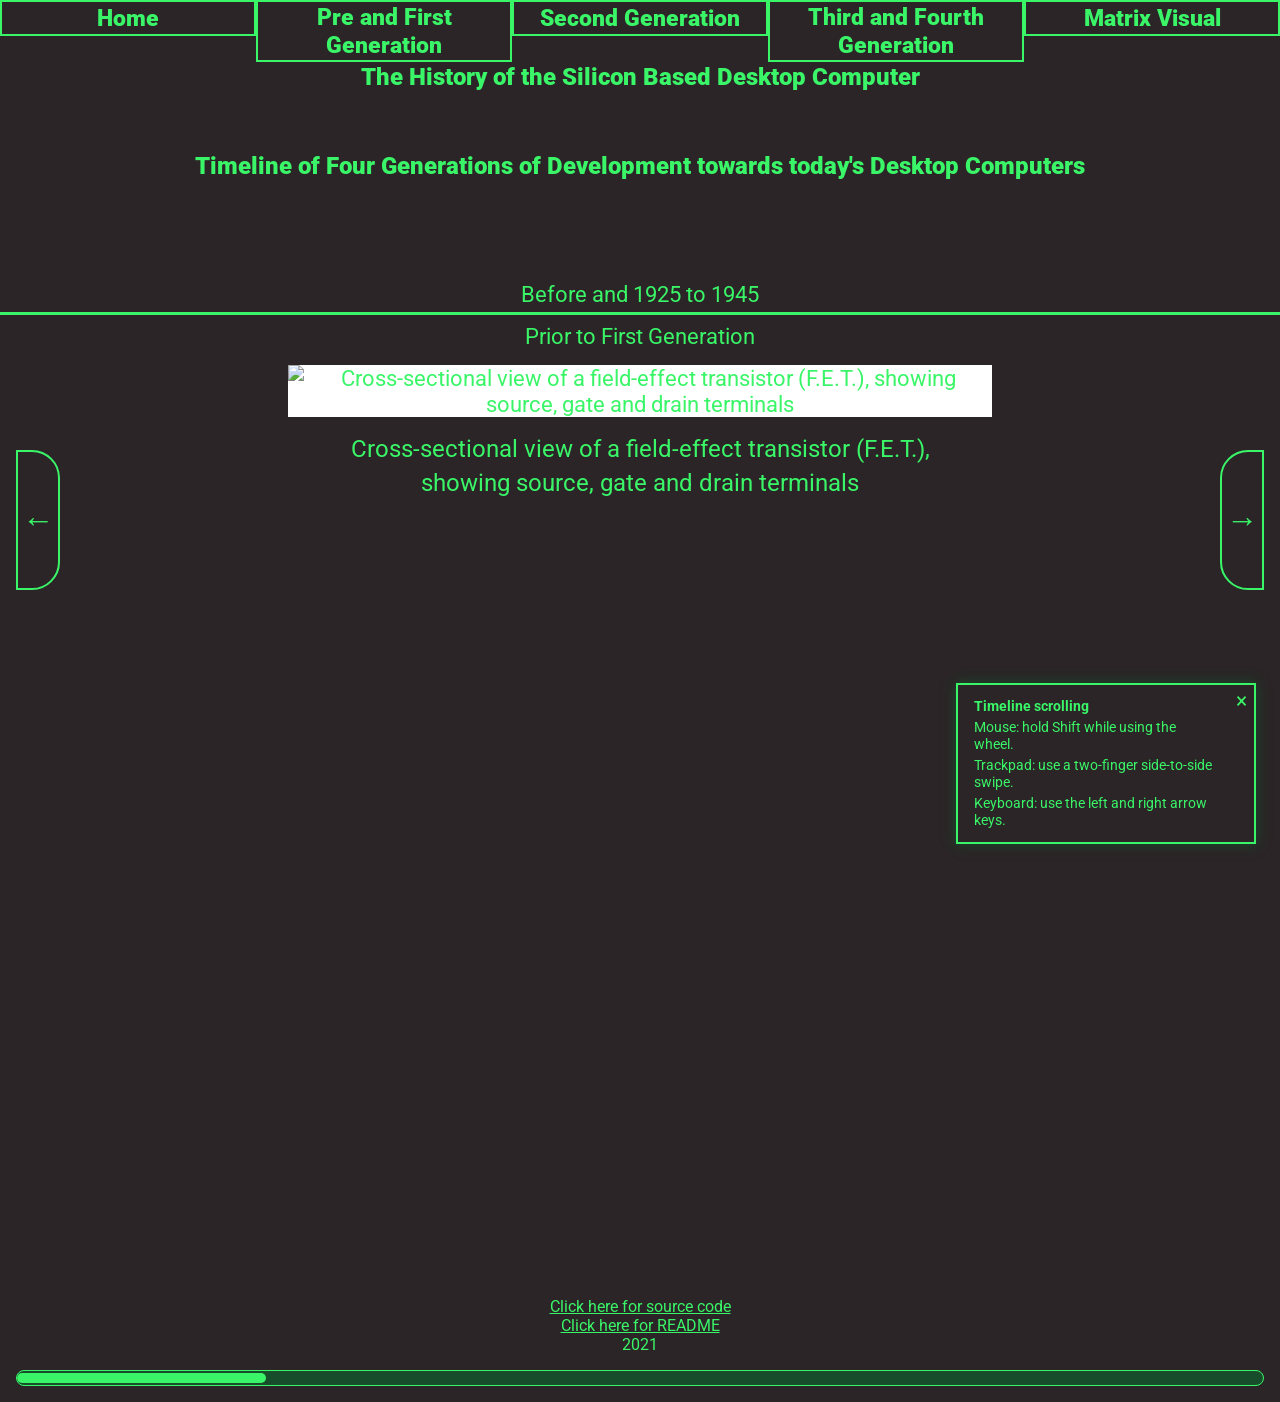
==== index.html @ 31270011 "Make navigation uniform and add keyboard timeline controls" ====
<!--Document written in HTML-->
<!DOCTYPE html>
<html lang="en">
<!--head element sets language-->
<head>
    <meta charset="UTF-8">
    <meta http-equiv="X-UA-Compatible" content="IE=edge">
    <meta name="viewport" content="width=device-width, initial-scale=1.0">
    <!-- Stylesheet links: -->
    <link rel="stylesheet" href="assets/css/style.css?v=nav-keyboard-uniform-20261029">
    <!-- Link for Google font Roboto: -->
    <link rel="preconnect" href="https://fonts.gstatic.com">
    <link href="https://fonts.googleapis.com/css2?family=Roboto:wght@400&display=swap" rel="stylesheet">
    <!-- Link for Google font Open Sans: -->
    <link rel="preconnect" href="https://fonts.gstatic.com">
    <link href="https://fonts.googleapis.com/css2?family=Open+Sans:wght@400&display=swap" rel="stylesheet">

    <title>home | SiliconDesktopHistory</title>
</head>

<!-- Credit Comment -->
    <!-- section-ids (section-one section-two section-three) taken from  -->
    <!-- https://codepen.io/nikkipantony/pen/vWgjBw -->
    <!-- CodePen -->
    <!-- CSS Multi-Grid One-Page Layout Experiment with CSS Grid, Flexbox and HTML5 Sections -->
    <!-- Nikki Pantony -->

    <body>
        <header>
            <!--Navigation links to pages on this site: -->
                <div>
                    <nav>
                        <ul class="nav-menu">
                            <li class="bulletless"><span class="nav-arrow" aria-hidden="true">&#8592;</span></li>
                            <li class="bulletless"><a href="index.html" class="button" target="_self">Home</a></li>
                            <li class="bulletless"><a href="pre_and_first_generation.html" class="button" target="_self">Pre and First Generation</a></li>
                            <li class="bulletless"><a href="second_generation.html" class="button" target="_self">Second Generation</a></li>
                            <li class="bulletless"><a href="third_and_fourth_generation.html" class="button" target="_self">Third and Fourth Generation</a></li>
                            <li class="bulletless"><a href="matrix_visual.html" class="button" target="_self">Matrix Visual</a></li>
                            <li class="bulletless"><a href="pre_and_first_generation.html" class="nav-arrow" aria-label="Next page">&#8594;</a></li>
                        </ul>
                    </nav>
                    <section id="section-three">
                        <h1 class="page_heading">The History of the Silicon Based Desktop Computer</h1>
                    </section>
                </div>
        </header>
        <main>
        <section id="section-four">
<!-- Note: horizontal scroll slider consists of 2 divs with id "outer_wrapper" and "inner_wrapper" -->
<!-- Note: horizontal timeline is wrapped in horizontal scroll to give scrolling horizontal timeline -->
<h2 class="hozizontal-timeline-heading">Timeline of Four Generations of Development towards today's Desktop Computers</h2>
<aside class="scroll-help" role="status">
    <button class="scroll-help-close" type="button" aria-label="Close scrolling help">&times;</button>
    <strong>Timeline scrolling</strong>
    <span>Mouse: hold Shift while using the wheel.</span>
    <span>Trackpad: use a two-finger side-to-side swipe.</span>
    <span>Keyboard: use the left and right arrow keys.</span>
</aside>

                <!-- horizontal scroll start 
                Credit Comment Start
                    https://stackoverflow.com/questions/9925754/css-horizontal-scroll
                        by FrameWorker 
                        https://stackoverflow.com/users/468722/frameworker -->
                        <div id="outer_wrapper">
                            <div id="inner_wrapper">

                                <!-- horizontal timeline
                                    Credit Comment Start 
                                    Item 3 on https://csshint.com/horizontal-timeline-css/ 
                                    https://codepen.io/kundankumarmourya/pen/oKBMLe
                                        by Kundan Kumar Mourya
                                            https://codepen.io/kundankumarmourya -->
                            <div class="time-line-box">
                                <div class="timeline-controls">
                                    <button class="timeline-control" id="timeline-prev" type="button">&#8592; Previous</button>
                                    <button class="timeline-control" id="timeline-next" type="button">Next &#8594;</button>
                                </div>
                                <div class="swiper-container text-center"> 
                                    <div class="swiper-wrapper">
                                        <div class="swiper-slide">
                                        <div class="timestamp"><span class="date">Before and 1925 to 1945</span></div>
                                        <div class="status"><span>Prior to First Generation</span></div>
                                        <div class="horizontal-timeline-image-container"><span><img src="https://upload.wikimedia.org/wikipedia/commons/thumb/3/34/FET_cross_section.png/330px-FET_cross_section.png" alt="Cross-sectional view of a field-effect transistor (F.E.T.), showing source, gate and drain terminals"></span></div>
                                        <div class="horizontal-timeline-image-description"><p class="index-timeline-picture-text">Cross-sectional view of a field-effect transistor (F.E.T.), showing source, gate and drain terminals</p></div>
                                        </div>
                                        <div class="swiper-slide">
                                        <div class="timestamp"><span class="date">1946 to 1959</span></div>
                                        <div class="status"><span>1st Generation</span></div>
                                        <div class="horizontal-timeline-image-container"><span><img src="https://upload.wikimedia.org/wikipedia/commons/c/cb/BJT_NPN_symbol_%28case%29.svg" alt="BJT (Bipolar Juntion Transistor) NPN schematic symbol, where An NPN transistor comprises two semiconductor junctions that share a thin p-doped region"><img src="https://upload.wikimedia.org/wikipedia/commons/a/ab/BJT_PNP_symbol_%28case%29.svg" alt="BJT (Bipolar Juntion Transistor) NPN schematic symbol, where a PNP transistor comprises two semiconductor junctions that share a thin n-doped region. N-type means doped with impurities that provide mobile electrons, while P-type means doped with impurities that provide holes that readily accept electrons."></span></div>
                                        <div class="horizontal-timeline-image-description"><p class="index-timeline-picture-text">BJTs (Bipolar Juntion Transistors) NPN and PNP schematic symbols, where An NPN transistor comprises two semiconductor junctions that share a thin p-doped region, and a PNP transistor comprises two semiconductor junctions that share a thin n-doped region. N-type means doped with impurities that provide mobile electrons, while P-type means doped with impurities that provide holes that readily accept electrons.</p></div>
                                        </div>
                                        <div class="swiper-slide">
                                        <div class="timestamp"><span class="date">1959 to 1965</span></div>
                                        <div class="status"><span>2nd Generation</span></div>
                                        <div class="horizontal-timeline-image-container"><span><img src="https://upload.wikimedia.org/wikipedia/commons/a/a5/MOSFET_Structure.png" alt="MOSFET, showing gate (G), body (B), source (S) and drain (D) terminals. The gate is separated from the body by an insulating layer (pink)."></span></div>
                                        <div class="horizontal-timeline-image-description"><p class="index-timeline-picture-text">MOSFET, showing gate (G), body (B), source (S) and drain (D) terminals. The gate is separated from the body by an insulating layer (pink).</p></div>
                                        </div>
                                        <div class="swiper-slide">
                                        <div class="timestamp"><span class="date">1965 to 1971</span></div>
                                        <div class="status"><span>3rd Generation</span></div>
                                        <div class="horizontal-timeline-image-container"><span><img src="https://upload.wikimedia.org/wikipedia/commons/5/5c/Microchips.jpg" alt="Integrated Circuits: Erasable programmable read-only memory (EPROM) integrated circuits in dual in-line packages. These packages have a transparent window that shows the die inside. The window is used to erase the memory by exposing the chip to ultraviolet light."></span></div>
                                        <div class="horizontal-timeline-image-description"><p class="index-timeline-picture-text">Integrated Circuits: Erasable programmable read-only memory (EPROM) integrated circuits in dual in-line packages. These packages have a transparent window that shows the die inside. The window is used to erase the memory by exposing the chip to ultraviolet light.</p></div>
                                        </div>
                                        <div class="swiper-slide">
                                        <div class="timestamp"><span class="date">1971 to 1980 and on to Present</span></div>
                                        <div class="status"><span>4th Generation</span></div>
                                        <div class="horizontal-timeline-image-container"><span><img src="https://upload.wikimedia.org/wikipedia/commons/b/b9/C4004_two_lines.jpg" alt="Intel 4004 Microprocessor in 1971 (year)"></span></div>
                                        <div class="horizontal-timeline-image-description"><p class="index-timeline-picture-text">Intel 4004 Microprocessor in 1971 (year)</p></div>
                                        </div>
                                    </div>
                                    <div class="swiper-pagination"></div>
                                </div>
                            </div>
                            <!--Item 3 on https://csshint.com/horizontal-timeline-css/ 
                            https://codepen.io/kundankumarmourya/pen/oKBMLe
                                by Kundan Kumar Mourya
                                    https://codepen.io/kundankumarmourya
                    Credit Comment End
                    horizontal timeline end -->

                            </div>
                        </div>
                        <!-- https://stackoverflow.com/questions/9925754/css-horizontal-scroll
                                by FrameWorker 
                                https://stackoverflow.com/users/468722/frameworker
                Credit Comment End
                horizontal scroll end -->
        </section>
    </main>
    <footer>
        <a href="https://github.com/Coder731/Portfolio_Project_1" target="_blank">Click here for source code</a>
        <br>
        <a href="https://github.com/Coder731/Portfolio_Project_1/blob/main/README.md" target="_blank">Click here for README</a>
        <br>
        2021
    </footer>
    <div class="timeline-scrollbar" role="scrollbar" aria-label="Timeline position" tabindex="0">
        <span class="timeline-scrollbar-thumb" style="display:block; position:absolute; top:2px; left:0; bottom:auto; height:10px; max-height:10px; width:20%;"></span>
    </div>
    <script>
        const timeline = document.querySelector('.swiper-container');
        const slideWidth = () => timeline.clientWidth;
        timeline.addEventListener('wheel', (event) => {
            if (event.shiftKey && Math.abs(event.deltaY) > Math.abs(event.deltaX)) {
                event.preventDefault();
                timeline.scrollBy({ left: event.deltaY, behavior: 'auto' });
            }
        }, { passive: false });
        document.querySelector('.scroll-help-close').addEventListener('click', () => {
            document.querySelector('.scroll-help').remove();
        });
        window.setTimeout(() => {
            const help = document.querySelector('.scroll-help');
            if (help) help.remove();
        }, 10000);
        const scrollbar = document.querySelector('.timeline-scrollbar');
        const scrollbarThumb = document.querySelector('.timeline-scrollbar-thumb');
        const updateScrollbar = () => {
            const maxScroll = timeline.scrollWidth - timeline.clientWidth;
            const thumbWidth = Math.max(12, (timeline.clientWidth / timeline.scrollWidth) * 100);
            const position = maxScroll ? (timeline.scrollLeft / maxScroll) * (100 - thumbWidth) : 0;
            scrollbarThumb.style.width = `${thumbWidth}%`;
            scrollbarThumb.style.left = `${position}%`;
        };
        timeline.addEventListener('scroll', updateScrollbar);
        window.addEventListener('resize', updateScrollbar);
        scrollbar.addEventListener('click', (event) => {
            const ratio = event.offsetX / scrollbar.clientWidth;
            timeline.scrollTo({ left: ratio * (timeline.scrollWidth - timeline.clientWidth), behavior: 'smooth' });
        });
        updateScrollbar();
        document.getElementById('timeline-prev').addEventListener('click', () => {
            timeline.scrollBy({ left: -slideWidth(), behavior: 'smooth' });
        });
        document.getElementById('timeline-next').addEventListener('click', () => {
            timeline.scrollBy({ left: slideWidth(), behavior: 'smooth' });
        });
        document.addEventListener('keydown', (event) => {
            if (event.target.matches('input, textarea, select, [contenteditable="true"]')) return;
            if (event.key === 'ArrowLeft' || event.key === 'ArrowRight') {
                event.preventDefault();
                timeline.scrollBy({
                    left: event.key === 'ArrowLeft' ? -slideWidth() : slideWidth(),
                    behavior: 'smooth'
                });
            }
        });
    </script>
    </body>
</html>
---- assets/css/style.css ----
/* QUICK LIST OF FEATURES styled in SECTION 1 of style.css */
  /* site colors, button, responsive elements, and nav bar */

/* From Google Chrome Developer Tools Inspect Element applied to header with search filter margin */
/* Adding CSS Style Rule to override user agent stylesheet */
/* Purpose to make title element in 01_home.html */
/*   appear further down from top edge of webpage */
/* Start of Reference: */
/* Closest site to reference this: */
/* https://developer.chrome.com/docs/devtools/device-mode/override-user-agent/ */



h1 {
    font-size: 1.5rem;
}

h2 {
    font-size: 1.25rem;
}

/* End of Reference */

/* add rule to style paragraph font size: */
p {
    font-size:1.048rem;
}

/* own: add header rule with minimum height declaration: */
header {
    min-height: 151px;
}

/* Neon button */

/* Credits Comment Start */
/* https://www.youtube.com/watch?v=6xNcXwC6ikQ&ab_channel=KevinPowell */
/* Create a neon button with a reflection using CSS */
/* Kevin Powell */
/* Declare colors using CSS variables and :root CSS pseudo-class */


    /* Targets entire body */
    body {
        font-family: 'Roboto', sans-serif;
        color: #3af568;
        background: #2b2527;
    }

    /* button */

/* @media reference https://www.w3schools.com/cssref/css3_pr_mediaquery.asp */
@media screen and (min-width: 1113px) {
    /* for when nav button is one line in height */

    .button {
        /* turn off underline beneath button link */
        text-decoration: none;
        /* make button text green */
        color: #3af568;
        /* optimise accessibility using large bold font */
        font-size: 1.45rem;
        font-weight:900;
        
        cursor: pointer;
        border: #3af568 0.1em solid;
        padding: 0.04em 0.4em;
        position: relative;
    /* Start Nested Credit Comment: Add 3 declarations from https://codepen.io/nikkipantony/pen/vWgjBw  */
        display: flex;
        flex-direction: column;
        align-items: center;
    /* End Nested Credit Comment */
        /* own: center text */
        text-align: center;
    }

    /* change when mouse hover over button */
    .button:hover {
        /* so that text edges are clearly defined on mouse over: */
        text-shadow: none;
        /* invert button colors on mouse over: */
        background: #2b2527;
        color: #3af568;
    }

/* https://www.youtube.com/watch?v=6xNcXwC6ikQ&ab_channel=KevinPowell */
/* Create a neon button with a reflection using CSS */
/* Kevin Powell */
/* Credits Comment End */

}


/* Duplicate from button and button:hover rules  */
/* Used to make first_header and first_header:hover rules */

        /* button */

/* media range Credit Reference listed under Example "Comma separated list" at https://www.w3schools.com/cssref/css3_pr_mediaquery.asp */

@media screen and (max-width: 1112px) and (min-width: 838px) {

    /* for when the CSS navigation bar wraps onto two lines */


    /* button */

    .button {
        /* turn off underline beneath button link */
        text-decoration: none;
        /* make button text green */
        color: #3af568;
        /* optimise accessibility using large bold font */
        font-size: 1.45rem;
        font-weight:900;
        
        cursor: pointer;
        border: #3af568 0.1em solid;
        padding: 0.04em 0.4em;
        position: relative;
    /* Start Nested Credit Comment: Add 3 declarations from https://codepen.io/nikkipantony/pen/vWgjBw  */
        display: flex;
        flex-direction: column;
        align-items: center;
    /* End Nested Credit Comment */
    /* adjust button height, responsive design */
        height: 85px;
        /* own: center text */
        text-align: center;
    }

    /* change when mouse hover over button */
    .button:hover {
        /* so that text edges are clearly defined on mouse over: */
        text-shadow: none;
        /* invert button colors on mouse over: */
        background: #2b2527;
        color: #3af568;
    }

/* https://www.youtube.com/watch?v=6xNcXwC6ikQ&ab_channel=KevinPowell */
/* Create a neon button with a reflection using CSS */
/* Kevin Powell */
/* Credits Comment End */

}



/* Second Duplicate (third version) from (of) button and button:hover rules  */
/* Used to make first_header and first_header:hover rules */
/* for media query */

        /* button */

/* media range Credit Reference listed under Example "Comma separated list" at https://www.w3schools.com/cssref/css3_pr_mediaquery.asp */

@media screen and (max-width: 837px) and (min-width: 588px) {

    /* button */

    .button {
        /* turn off underline beneath button link */
        text-decoration: none;
        /* make button text green */
        color: #3af568;
        /* optimise accessibility using large bold font */
        font-size: 1.45rem;
        font-weight:900;
        
        cursor: pointer;
        border: #3af568 0.1em solid;
        padding: 0.04em 0.4em;
        position: relative;
    /* Start Nested Credit Comment: Add 3 declarations from https://codepen.io/nikkipantony/pen/vWgjBw  */
        display: flex;
        flex-direction: column;
        align-items: center;
    /* End Nested Credit Comment */
    /* adjust button height, responsive design */
        height: 122.26px;
        /* own: center text */
        text-align: center;
    }

    /* change when mouse hover over button */
    .button:hover {
        /* so that text edges are clearly defined on mouse over: */
        text-shadow: none;
        /* invert button colors on mouse over: */
        background: #2b2527;
        color: #3af568;
    }

/* https://www.youtube.com/watch?v=6xNcXwC6ikQ&ab_channel=KevinPowell */
/* Create a neon button with a reflection using CSS */
/* Kevin Powell */
/* Credits Comment End */
    
/* End third version (second copy) of button and button:hover */

}

/* Third Duplicate (fourth version) from (of) button and button:hover rules  */
/* Used to make first_header and first_header:hover rules */
/* for media query */

        /* button */

/* media range Credit Reference listed under Example "Comma separated list" at https://www.w3schools.com/cssref/css3_pr_mediaquery.asp */

@media screen and (max-width: 588px) {

    /* button */

    .button {
        /* turn off underline beneath button link */
        text-decoration: none;
        /* make button text green */
        color: #3af568;
        /* optimise accessibility using large bold font */
        font-size: 1.45rem;
        font-weight:900;
        
        cursor: pointer;
        border: #3af568 0.1em solid;
        padding: 0.04em 0.4em;
        position: relative;
    /* Start Nested Credit Comment: Add 3 declarations from https://codepen.io/nikkipantony/pen/vWgjBw  */
        display: flex;
        flex-direction: column;
        align-items: center;
    /* End Nested Credit Comment */
    /* adjust button height, responsive design */
    /* own: center text */
        text-align: center;
    }

    /* change when mouse hover over button */
    .button:hover {
        /* so that text edges are clearly defined on mouse over: */
        text-shadow: none;
        /* invert button colors on mouse over: */
        background: #2b2527;
        color: #3af568;

    }

/* https://www.youtube.com/watch?v=6xNcXwC6ikQ&ab_channel=KevinPowell */
/* Create a neon button with a reflection using CSS */
/* Kevin Powell */
/* Credits Comment End */
    
/* End fourth version (second copy) of button and button:hover */


/* How to Make a Responsive Navigation Menu Navbar Using HTML, CSS, and Javascript Tutorial */
/* https://www.youtube.com/watch?v=yFWAOzwovrQ&ab_channel=BrianDesign */
/* Brian Design */
/* Credit End */


/* for media rule referenced https://www.w3schools.com/cssref/css3_pr_mediaquery.asp*/

    /* Nested Credit Comment Start*/
    /* How to Make a Responsive Navigation Menu Navbar Using HTML, CSS, and Javascript Tutorial */
    /* https://www.youtube.com/watch?v=yFWAOzwovrQ&ab_channel=BrianDesign */
    /* Brian Design */
    /* taken from 19:04 in video */
    /* This refers to .nav-menu dixplay grid and grid template columns rules*/
    .nav-menu {
            /* changed display to block per https://www.w3schools.com/Css/css_navbar_vertical.asp */
            /* Start Reference https://www.w3schools.com/Css/css_navbar_vertical.asp */
            display: block;
            /* End Reference https://www.w3schools.com/Css/css_navbar_vertical.asp */
            grid-template-columns: repeat(5, auto);
    /* Nested Credit Comment End */
    /* fix embedded video width so that pages display correctly on phones */

    }

/* How to Make a Responsive Navigation Menu Navbar Using HTML, CSS, and Javascript Tutorial */
/* https://www.youtube.com/watch?v=yFWAOzwovrQ&ab_channel=BrianDesign */
/* Brian Design */
/* Credit End */

    /* style embedded video width: */


    iframe {
        width: 70vw;
        padding: 10vw;
}

}

        .first_header {
                    /* Start fifth version (third copy) */

                    /* Duplicate from button and button:hover rules  */
                    /* Used to make first_header and first_header:hover rules */

                            /* first_header */

                    /* media range Credit Reference listed under Example "Comma separated list" at https://www.w3schools.com/cssref/css3_pr_mediaquery.asp */

            /* turn off underline beneath button link */
            text-decoration: none;
            /* make button text green */
            color: #3af568;
            /* optimise accessibility using large bold font */
            font-size: 1.5rem;
            font-weight:900;
            
            cursor: pointer;
            border: #3af568 0.1em solid;
            padding: 0.04em 0.4em;
            position: relative;
        /* Start Nested Credit Comment: Add 3 declarations from https://codepen.io/nikkipantony/pen/vWgjBw  */
            display: flex;
            flex-direction: column;
            align-items: center;
        /* End Nested Credit Comment */
        }

        /* change when mouse hover over button */
        .first_header:hover {
            /* so that text edges are clearly defined on mouse over: */
            text-shadow: none;
            /* invert button colors on mouse over: */
            background: #3af568;
            color: #2b2527;
        }

                /* https://www.youtube.com/watch?v=6xNcXwC6ikQ&ab_channel=KevinPowell */
                /* Create a neon button with a reflection using CSS */
                /* Kevin Powell */
                /* Credits Comment End */

.page_heading {
            /* Start sixth version (fifth copy) */

        /* Duplicate from button and button:hover rules  */
        /* Used to make first_header and first_header:hover rules */

                /* page_heading */

        /* media range Credit Reference listed under Example "Comma separated list" at https://www.w3schools.com/cssref/css3_pr_mediaquery.asp */

    /* turn off underline beneath button link */
    text-decoration: none;
    /* make button text green */
    color: #3af568;
    /* optimise accessibility using large bold font */
    font-size: 1.5rem;
    font-weight:900;
    
    cursor: pointer;
    padding: 0.04em 0.4em;
    position: relative;
/* Start Nested Credit Comment: Add 3 declarations from https://codepen.io/nikkipantony/pen/vWgjBw  */
    display: flex;
    flex-direction: column;
    align-items: center;
/* End Nested Credit Comment */
    text-align:center;
}

/* change when mouse hover over button */
.first_header:hover {
    /* so that text edges are clearly defined on mouse over: */
    text-shadow: none;
    /* invert button colors on mouse over: */
    background: #3af568;
    color: #2b2527;
}

/* https://www.youtube.com/watch?v=6xNcXwC6ikQ&ab_channel=KevinPowell */
/* Create a neon button with a reflection using CSS */
/* Kevin Powell */
/* Credits Comment End */



/* bulletless class rule for unordered list on home page */
.bulletless {
    list-style: none;
}

/* Nav bar Full width */

/* to Debug Nav bar Partial Width, overflow: hidden CSS Rule from https://stackoverflow.com/questions/29538290/making-the-nav-bar-span-the-width-of-the-page */
nav {
    width: 100%;
    /* margin: 0 0 0 0; */
    overflow: hidden;
}

/* Credit Start*/
/* How to Make a Responsive Navigation Menu Navbar Using HTML, CSS, and Javascript Tutorial */
/* https://www.youtube.com/watch?v=yFWAOzwovrQ&ab_channel=BrianDesign */
/* Brian Design */
/* taken from 11:20 in video */

    * { /* padding zero removed from this rule, which causes nav bar to indent on all pages.  See README Shorter name: asterisk padding bullet list indent nav Bug: "bullet nav Bug 2"*/
        box-sizing: border-box;
        font-family: 'Roboto', sans-serif;
    }

    /* Start reference https://www.w3schools.com/cssref/css3_pr_mediaquery.asp */
    @media only screen and (min-width:589px) {
    /* End reference https://www.w3schools.com/cssref/css3_pr_mediaquery.asp */

    /* Nested Credit Comment Start*/
    /* How to Make a Responsive Navigation Menu Navbar Using HTML, CSS, and Javascript Tutorial */
    /* https://www.youtube.com/watch?v=yFWAOzwovrQ&ab_channel=BrianDesign */
    /* Brian Design */
    /* taken from 19:04 in video */
    /* This refers to .nav-menu dixplay grid and grid template columns rules*/
    .nav-menu {
        display: grid;
        grid-template-columns: repeat(5, minmax(0, 1fr));
        width: 100%;
        margin: 0;
        padding: 0;
        position: relative;
    /* Nested Credit Comment End */
    }
}


/* remove underline from anchor in first header */
    .lineless {
        /* turn off underline beneath button link */
        text-decoration: none;
    }


/* QUICK LIST OF FEATURES styled in SECTION 2 of style css */
  /* site colors, horizontal timeline with horizontal scrollbar on home page */
  /* image zoom animation effect on Matrix Visual page */
  /* visual styling for Matrix Visual page image */

/* root pseudo element and body rules duplicated from style.css */
/* Neon button */
/* aoplied here generally for font and color uniformity */

/* Credits Comment Start */
/* https://www.youtube.com/watch?v=6xNcXwC6ikQ&ab_channel=KevinPowell */
/* Create a neon button with a reflection using CSS */
/* Kevin Powell */
/* Declare colors using CSS variables and :root CSS pseudo-class */
/* colors used:  green #3af568   background #2b2527*/

/* Targets entire body */
body {
    font-family: 'Roboto', sans-serif;
    color: #3af568;
    background: #2b2527;
    overflow-x: hidden;
}

html {
    scrollbar-color: #3af568 #2b2527;
    scrollbar-width: auto;
}

body::-webkit-scrollbar,
.swiper-container::-webkit-scrollbar {
    height: 16px;
    width: 16px;
}

body::-webkit-scrollbar-track,
.swiper-container::-webkit-scrollbar-track {
    background: #2b2527;
    border: 1px solid #174d2a;
}

body::-webkit-scrollbar-thumb,
.swiper-container::-webkit-scrollbar-thumb {
    background: #3af568;
    border: 3px solid #2b2527;
    border-radius: 10px;
}

body::-webkit-scrollbar-thumb:hover,
.swiper-container::-webkit-scrollbar-thumb:hover {
    background: #8affaa;
}
/* Credit Comment End Neon Button */

/* Credit Comment: Code Institute Runing Project https://github.com/Code-Institute-Org/gitpod-full-template*/

#matrix-outer {
    /*  create zoom level for matrix image */
    height: 700px;
    width: 100%;
    overflow: hidden;
    padding: 0;
}

#background-image-one {
    height: 700px;
    width: 100%;
    padding:0;
    background: url('../images/matrix_image.jpg') no-repeat center center;
    /* background size position and attachement from https://stackoverflow.com/questions/12082913/with-css-how-do-i-make-an-image-span-the-full-width-of-the-page-as-a-background   */
    background-size: cover;
    background-position: center;
    /* edit value to local by trial and error: */
    background-attachment:local;

    /* animates zoom effect on loading page */
    animation-name: matrix-zoom;
    animation-duration: 2s;
    animation-fill-mode: backwards;
}


@keyframes matrix-zoom {
    from{
            transform: scale(200);
    }
    to {
            transform: scale(1);
    }
}

/* Credit Comment: https://www.w3schools.com/csS/css_align.asp */

/*  horizontal timeline
        Credit Comment Start 
        Item 3 on https://csshint.com/horizontal-timeline-css/ 
        https://codepen.io/kundankumarmourya/pen/oKBMLe
            by Kundan Kumar Mourya
                https://codepen.io/kundankumarmourya*/

.time-line-box {
    padding: 100px 0;
    width: 100vw;
    max-width: 100vw;
    background-color: #2b2527;
  }
  
  .time-line-box .timeline {
    list-style-type: none;
    display: flex;
    padding: 0;
    text-align: center;
  }
  
  .time-line-box .timestamp {
    margin: auto;
    margin-bottom: 5px;
    padding: 0px 4px;
    display: flex;
    flex-direction: column;
    align-items: center;
  }
  
  .time-line-box .status {
    padding: 0px 10px;
    display: flex;
    justify-content: center;
    border-top: 3px solid #3af568;
    position: relative;
    transition: all 200ms ease-in;
  }
  .time-line-box .status span {
    padding-top: 8px;
  }
  
  .swiper-container {
    margin: auto;
    width: 100vw;
    max-width: 100vw;
    min-height: 100vh;
    overflow-x: auto;
    overflow-y: hidden;
    padding-bottom: 3rem;
    scroll-behavior: smooth;
    scroll-snap-type: x mandatory;
    scrollbar-width: none;
  }

  .swiper-container::-webkit-scrollbar {
    display: none;
  }

  .timeline-scrollbar {
    position: static !important;
    position: relative !important;
    width: calc(100% - 2rem);
    margin: 0 1rem 1rem;
    height: 16px;
    z-index: 1000;
    background: #174d2a;
    border: 1px solid #3af568;
    border-radius: 10px;
    cursor: pointer;
    overflow: hidden;
  }

  .timeline-scrollbar-thumb {
    position: absolute;
    top: 2px;
    bottom: auto;
    left: 0;
    display: block;
    height: 10px !important;
    max-height: 10px;
    background: #3af568;
    border-radius: 8px;
  }
  .swiper-wrapper{
    display: flex;
    flex-direction: row;
    width: max-content;
    justify-content: flex-start;
    background-color: #2b2527 !important;
  }

   .swiper-slide {
    text-align: center;
    font-size: 12px;
    width: 100vw;
    min-width: 100vw;
    height: 100%;
    position: relative;
    flex: 0 0 100vw;
    scroll-snap-align: start;
  }

/* horizontal timeline image and description styling: */
div.horizontal-timeline-image-container {
  width: 100%;
  overflow: hidden;
}

div.horizontal-timeline-image-container>span {
  display: flex;
  flex-wrap: wrap;
  justify-content: center;
  gap: 1rem;
  max-width: 100%;
}

div.horizontal-timeline-image-container>span>img {
  background-color: white;
  display: block;
  margin: 1rem 0;
  width: min(40vw, 500px) !important;
  max-width: 100% !important;
  object-fit: contain;
  height: auto;

}

/* Give the later-generation images more visual weight. */
.swiper-slide:nth-child(1) div.horizontal-timeline-image-container>span>img {
  width: min(55vw, 800px) !important;
}

.swiper-slide:nth-child(3) div.horizontal-timeline-image-container>span>img {
  width: min(65vw, 1000px) !important;
}

.swiper-slide:nth-child(4) div.horizontal-timeline-image-container>span>img,
.swiper-slide:nth-child(5) div.horizontal-timeline-image-container>span>img {
  width: min(60vw, 900px) !important;
}

.timeline-controls {
  position: fixed;
  inset: 50% 1rem auto 1rem;
  display: flex;
  justify-content: space-between;
  margin: 0;
  z-index: 20;
  pointer-events: none;
}

.timeline-control,
.nav-arrow {
  color: #3af568;
  background: #2b2527;
  border: 2px solid #3af568;
  font: inherit;
  font-weight: 900;
  padding: 0.25rem 0.75rem;
  text-decoration: none;
  cursor: pointer;
}

.timeline-control {
  width: 44px;
  height: 140px;
  padding: 0;
  border-radius: 0 28px 28px 0;
  pointer-events: auto;
  font-size: 0;
}

#timeline-next {
  border-radius: 28px 0 0 28px;
}

#timeline-prev::after { content: '\2190'; font-size: 2rem; }
#timeline-next::after { content: '\2192'; font-size: 2rem; }

.nav-menu > li:first-child,
.nav-menu > li:last-child {
  display: none;
}

.nav-menu > li:not(:first-child):not(:last-child),
.nav-menu > li:not(:first-child):not(:last-child) > .button {
  min-width: 0;
  width: 100%;
}

.nav-menu > li:not(:first-child):not(:last-child) > .button {
  min-height: 2.25rem;
  display: flex;
  align-items: center;
  justify-content: center;
  text-align: center;
}

.nav-arrow {
  display: inline-flex;
  width: 58px;
  height: 58px;
  align-items: center;
  justify-content: center;
  padding: 0;
  border-radius: 50%;
  font-size: 1.8rem;
  background: #2b2527;
}

.timeline-control:hover,
.nav-arrow:hover {
  color: #2b2527;
  background: #3af568;
}

p.index-timeline-picture-text {
    width: 50vw;
    margin-left: 25vw;
    font-size: 24px !important;
    line-height: 1.4;
}

div.horizontal-timeline-image-description {
    width: 100%;
    clear: both;
}

div.horizontal-timeline-image-description p {
    font-size: 24px !important;
    line-height: 1.4;
    margin-bottom: 20px;
}

/* Item 3 on https://csshint.com/horizontal-timeline-css/ 
                    https://codepen.io/kundankumarmourya/pen/oKBMLe
                        by Kundan Kumar Mourya
                            https://codepen.io/kundankumarmourya
   Credit Comment End
   horizontal timeline end */


/* horizontal scroll slider
    Credit Comment Start*/
            /* Credit Comment Start
            horizontal scroll
            https://stackoverflow.com/questions/9925754/css-horizontal-scroll
                by FrameWorker 
                    https://stackoverflow.com/users/468722/frameworker */
                #outer_wrapper {  
                    width:100%;
                }
                #outer_wrapper #inner_wrapper {
                    width: 100%;
                }
                #outer_wrapper #inner_wrapper div.box { /* Define the properties of inner block */
                    width: 250px;
                    height:300px;
                    float: left;
                    margin: 0 4px 0 0;
                    border:1px grey solid;
                }
                /* https://stackoverflow.com/questions/9925754/css-horizontal-scroll
                    by FrameWorker 
                    https://stackoverflow.com/users/468722/frameworker 
    Credit Comment Start
horizontal scroll slider*/

/* Start Color Scroll bars on horizontal scroll bar of horizontal timeline
    Reference Comment Start
    Reference Comment used W3Schools How TO - Custom Scrollbar
    https://www.w3schools.com/howto/howto_css_custom_scrollbar.asp
    
    Changed colors from defaults to fit website color scheme */



/* add rules to style text in home page timeline:*/
div.time-line-box>div>div>div span {
  font-size: 1.4rem;
}

/* QUICK LIST OF FEATURES styled in SECTION 3 of style.css */
  /* vertical timeline merged with 2 columns */
  
/* Combined vertical timeline and 2 columns Start */
/* text align https://www.w3schools.com/css/css_text_align.asp */
/* 2 columns https://www.w3schools.com/howto/howto_css_two_columns.asp */

/* vertical timeline https://freefrontend.com/css-timelines/
https://codepen.io/mathiesjanssen/pen/ggeBKm*/

/* 3 rules from w3Schools: asterisk (box-sizing declaration) .column (float width padding height declarations) .row:after (content display clear declarations) selectors from https://www.w3schools.com/howto/tryit.asp?filename=tryhow_css_two_columns  */

    /* CONTAINER: */
    /* Consider removing rule: */
    div.container {
        display: flex;
        flex: auto;
        flex-direction: column;
        max-height: 100%;
      }

    /* HEADER */
    div.header {
        height: auto;
        text-align: center;
        padding: 1rem 1rem 1rem 1rem;
        position: relative;
      }

                /* Works */
                * {
                box-sizing: border-box;  
                
                /* Makes timeline neat and compact */
                border: 0;
                margin: 0;
                padding: 0;
                }
                
                /* a key, a pair of rules */
                    /* Works */
                        /* Create two equal columns that floats next to each other */
                        .column.right {
                            float: left;
                            width: 50%;
                            padding: 10px 10px 10px 7px;
                            /* height: 100px; */
                            /* Should be removed. Only for demonstration */
                            text-align: left;
                        }

                    /* Works, added, a key */
                        /* from above */
                        .column.left {
                            float: left; /* from .column.right rule above*/
                            width: 50%;
                            padding: 10px 5px 10px 10px;
                            /* height: 100px; */
                            /* Should be removed. Only for demonstration */
                            text-align: right; /* from W3Schools via left-side id selector above*/
                        }

            /* Works            if only removes excess bullet point */
                /* Clear floats after the columns */
                .row:after {
                    content: "";
                    display: table;
                    clear: both;
                }



                    /* styles right column: minor padding */
                        div.item {
                        padding: 0rem 1rem 0rem 1rem;
                        }
                    /* R above */
                    /* L below */
                    /* from above */
                    /* styles right column: minor padding */
                        div.item-for-left {
                            padding: 0rem 0 0rem 0;
                        }
    
/* Combined vertical timeline and 2 columns end */

/* Added to merged vertical timeline 2 columns: */
    /* rule to center one time point vertically when h3 heading is blank: */
/* For centering elements vertically refer to W3Schools https://www.w3schools.com/howto/howto_css_center-vertical.asp */
                .center-vertically {
                    padding-top: 0.27em;
                }
/* subheader class from div.header class above: */
                /* subheader */
                div.subheader {
                    height: auto;
                    text-align: center;
                    padding: 1em 1em 1em 1em;
                    position: relative;
                }

/* rule references https://stackoverflow.com/questions/16626240/vertical-align-html-form */
/* vertically align form */
div.vertical-align-html-form {
    text-align: center;
    padding: 0.4em;
}

h2.vertical-align-heading {
    text-align: center;
}

h2.pad {
    padding: 0.2em 0.4em 0.8em 0.4em;
}

div.pad-submit {
    padding-bottom: 1em;
}

/* to flex image right and form left, reference https://www.w3docs.com/snippets/css/how-to-right-align-a-flex-item.html */
div#flex-container-form {
    display: flex;
    justify-content: space-between;
}

#flex-form-left {
    border: 1px solid #8a8a8a;
    width: 50%;
}

#flex-form-image-right {
    border: 1px solid #8a8a8a;
    width: 50%;
}


/* targets span in vertical timeline for bullet point to text spacing control https://stackoverflow.com/questions/4373046/css-control-space-between-bullet-and-li */
/* left column span */
span.bullet-to-text-spacing-left {
    position:relative;
    left: -17px;
}

span.bullet-to-text-spacing-right {
    position:relative;
    right: -20px;
}

/* add style rule to target top border of left and right column elements and turn them green on each time point in vertical timeline on 3 tech event pages: */
div.column.left, div.column.right {
    border-top-color: #3af568;
    border-left-color: transparent;
    border-right-color: transparent;
    border-bottom-color: transparent;
    /* https://love2dev.com/blog/html-horizontal-line/ */
    display: block; 
    /* changed these properties slightly: (margin-before to margin-top, etc.) */
    margin-top: 0.5em; 
    margin-bottom: 0.5em; 
    margin-left: auto; 
    margin-right: auto; 
    overflow: hidden; 
    border-style: inset; 
    border-width: 1px;
}


/* SECTION 4 
Features in section 4:
margin at side of page for h1 h2 h3 and paragraph elements in main */

main div.row div.column.left p {
    margin-left: 2vw;
}

main div.row div.column.right p {
    margin-right: 2vw;
}

main div.row div.column.left h3 {
    margin-left: 2vw;
}

main div.row div.column.right h3 {
    margin-right: 2vw;
}

main div.row {
    margin-left: 10vw;
    margin-right: 10vw;
}

/* style link in paragraph in row in third_and_fourth_generation.html timeline */
div.row p a {
    background-color: #2b2527;
    color: #3af568;
}

div.row p a:hover {
    background-color: #3af568;
    color: #2b2527;
}

form>div>button.submit-button-style {
    border-radius: 0.2rem;
    padding: 0.2rem;
    color: #2b2527;
    background-color: #3af568;
    /* Reference: See Neon button reference: */
    cursor: pointer;
}
input#email {
    padding-bottom: 0.1rem;
}

footer {
    text-align: center;
    padding: 1rem;
}

footer>a {
    background-color: #2b2527;
    color: #3af568;
}

footer>a:hover {
    background-color: #3af568;
    color: #2b2527;
}
/* center video */
p.video-to-center {
    text-align: center;
}

/* style minimum height of main section of webpages: */
main {
    min-height: calc(100vh - 51px)
    }
    
    /* style h2 in index.html */
    h2.hozizontal-timeline-heading {
        /* text-align:center; */
        /* padding: 1rem 0rem 1rem 0rem; */

        text-decoration: none;
        color: #3af568;
        font-size: 1.5rem;
        font-weight: 900;
        cursor: pointer;
        padding: 0.04em 0.4em;
        position: relative;
        display: flex;
        flex-direction: column;
        align-items: center;
        text-align: center;


        font-size: 1.5rem;
    }

.scroll-help {
    position: fixed;
    right: 1.5rem;
    bottom: 3.5rem;
    z-index: 40;
    display: grid;
    gap: 0.25rem;
    max-width: 300px;
    padding: 0.8rem 2.2rem 0.8rem 1rem;
    color: #3af568;
    background: #2b2527;
    border: 2px solid #3af568;
    box-shadow: 0 0 12px #174d2a;
    font-size: 0.9rem;
}

.scroll-help-close {
    position: absolute;
    top: 0.2rem;
    right: 0.45rem;
    color: #3af568;
    background: transparent;
    border: 0;
    font-size: 1.3rem;
    cursor: pointer;
}
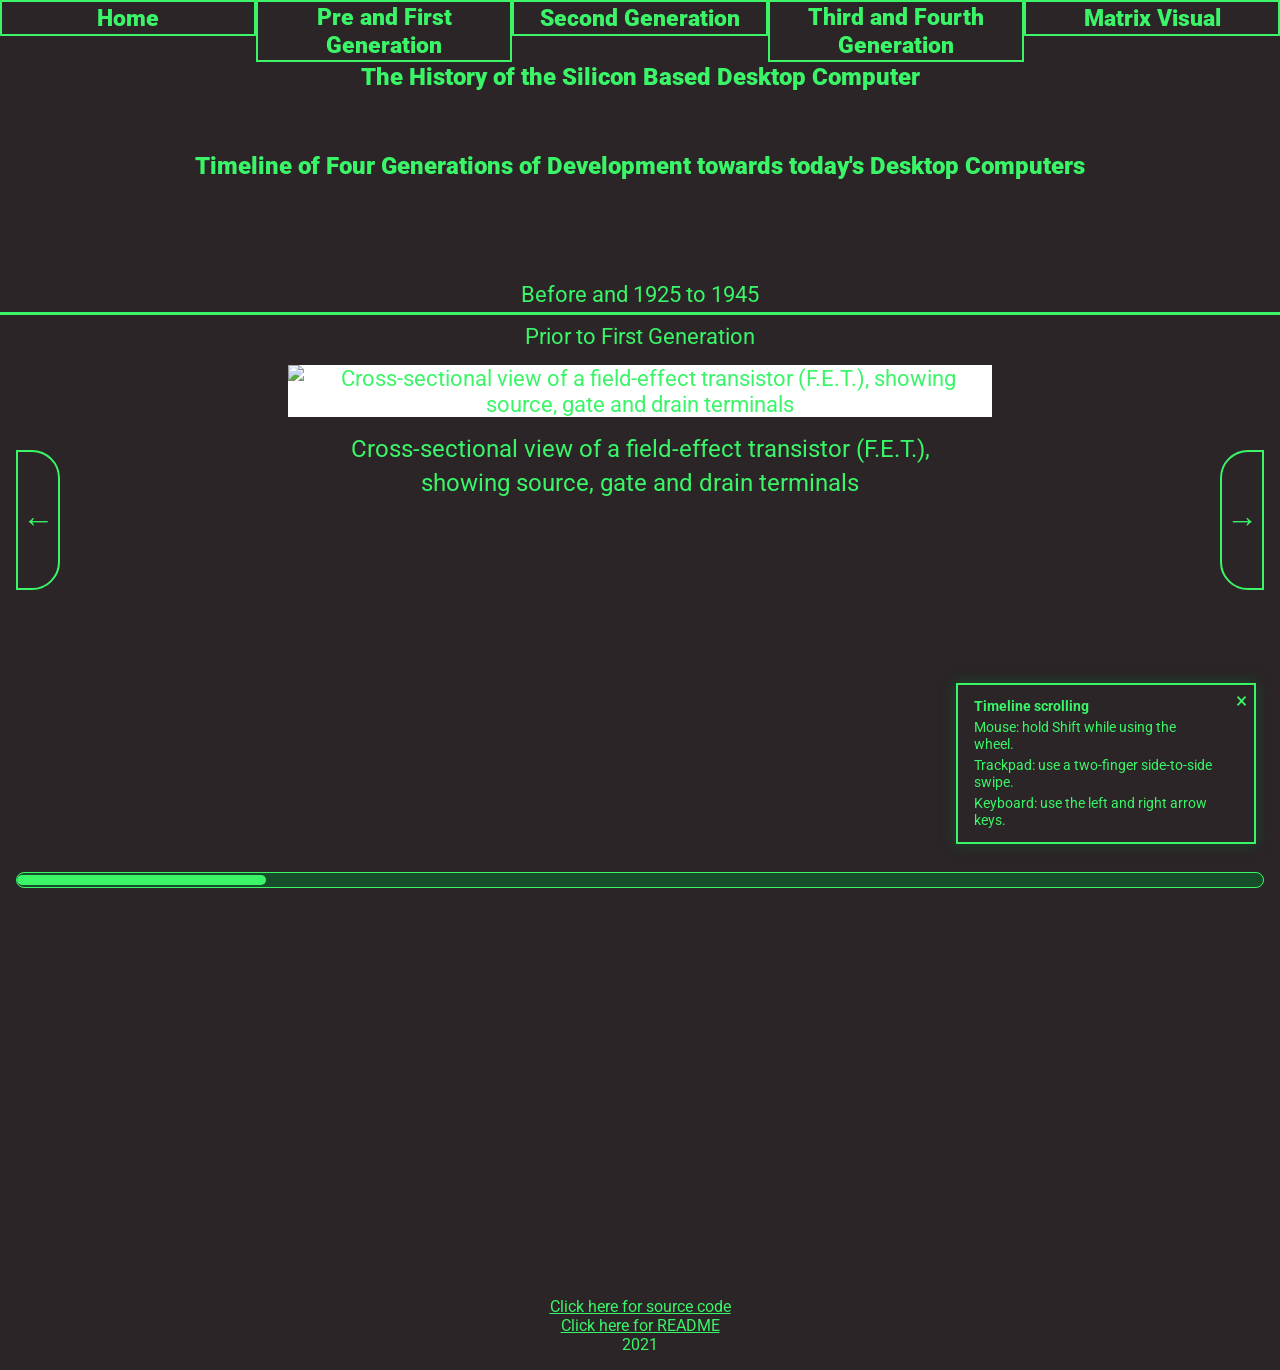
==== commit 33a040d5: "Keep timeline scrollbar fixed at viewport bottom" ====
--- a/index.html
+++ b/index.html
@@ -7,7 +7,7 @@
     <meta http-equiv="X-UA-Compatible" content="IE=edge">
     <meta name="viewport" content="width=device-width, initial-scale=1.0">
     <!-- Stylesheet links: -->
-    <link rel="stylesheet" href="assets/css/style.css?v=nav-keyboard-uniform-20261029">
+    <link rel="stylesheet" href="assets/css/style.css?v=fixed-bottom-scrollbar-20261029">
     <!-- Link for Google font Roboto: -->
     <link rel="preconnect" href="https://fonts.gstatic.com">
     <link href="https://fonts.googleapis.com/css2?family=Roboto:wght@400&display=swap" rel="stylesheet">
--- a/assets/css/style.css
+++ b/assets/css/style.css
@@ -590,10 +590,12 @@
   }
 
   .timeline-scrollbar {
-    position: static !important;
-    position: relative !important;
-    width: calc(100% - 2rem);
-    margin: 0 1rem 1rem;
+  position: fixed !important;
+  left: 1rem;
+  right: 1rem;
+  bottom: 0.75rem;
+  width: auto;
+  margin: 0;
     height: 16px;
     z-index: 1000;
     background: #174d2a;
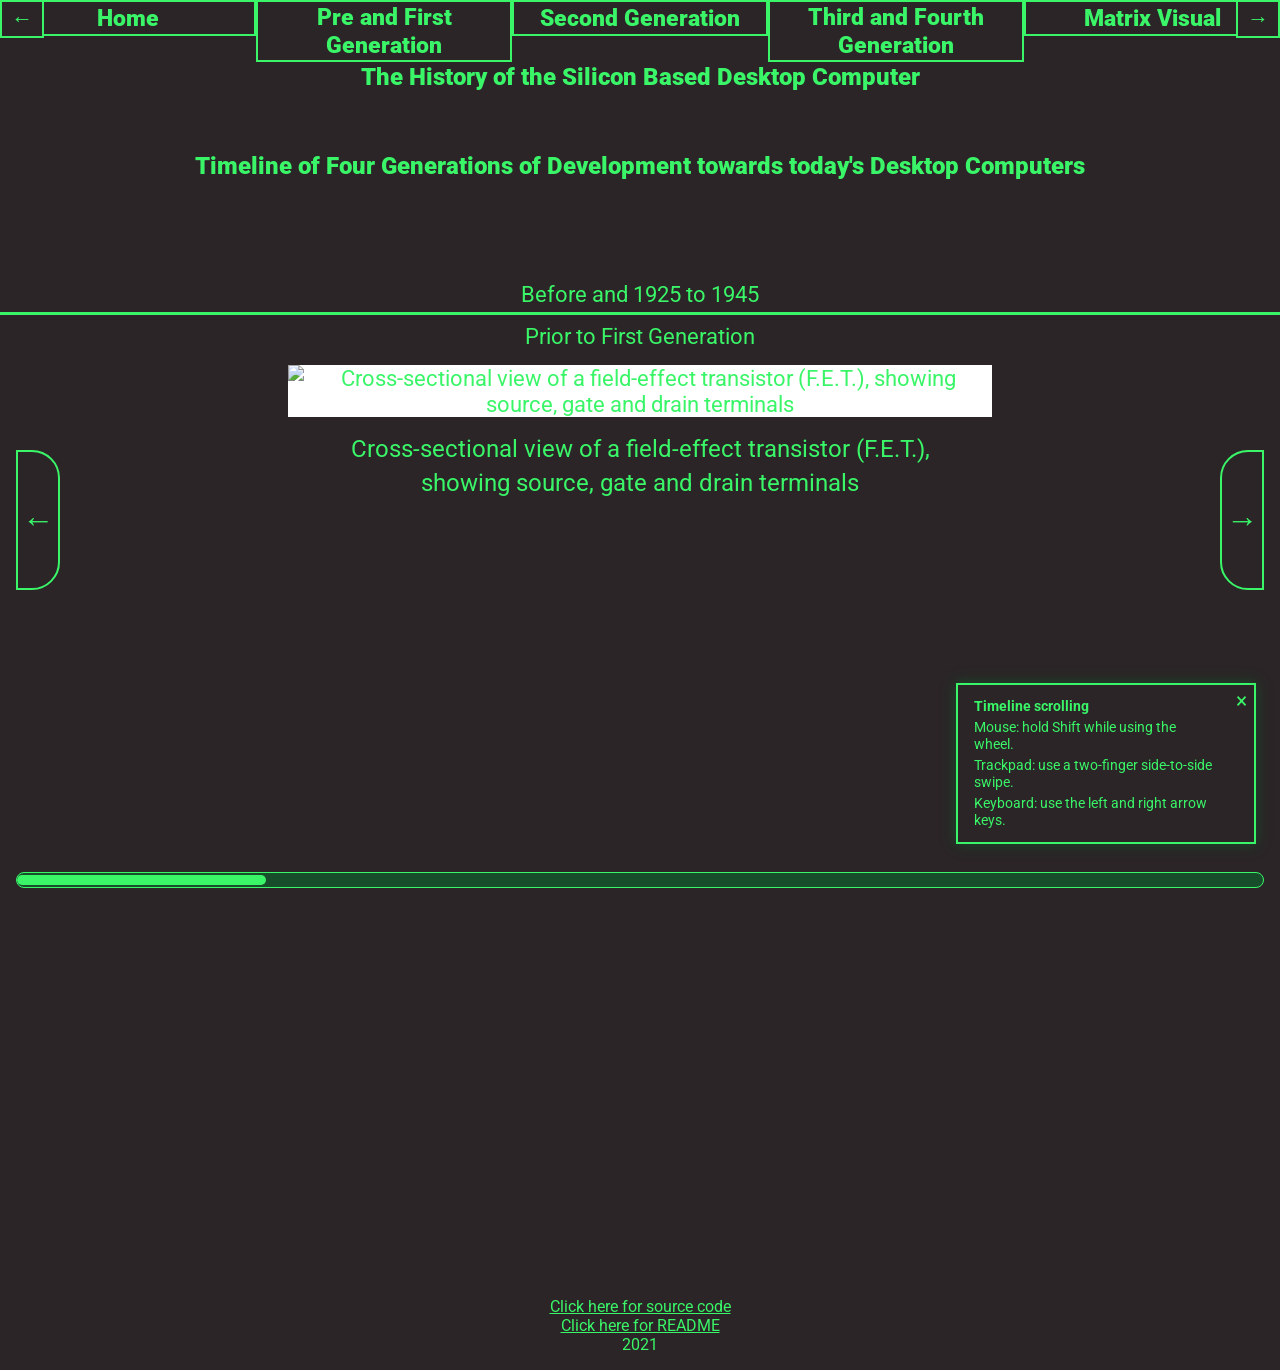
==== commit 37e54160: "Restore top navigation arrow controls" ====
--- a/index.html
+++ b/index.html
@@ -7,7 +7,7 @@
     <meta http-equiv="X-UA-Compatible" content="IE=edge">
     <meta name="viewport" content="width=device-width, initial-scale=1.0">
     <!-- Stylesheet links: -->
-    <link rel="stylesheet" href="assets/css/style.css?v=fixed-bottom-scrollbar-20261029">
+    <link rel="stylesheet" href="assets/css/style.css?v=top-nav-arrows-20261029">
     <!-- Link for Google font Roboto: -->
     <link rel="preconnect" href="https://fonts.gstatic.com">
     <link href="https://fonts.googleapis.com/css2?family=Roboto:wght@400&display=swap" rel="stylesheet">
--- a/assets/css/style.css
+++ b/assets/css/style.css
@@ -589,13 +589,15 @@
     display: none;
   }
 
-  .timeline-scrollbar {
-  position: fixed !important;
-  left: 1rem;
-  right: 1rem;
-  bottom: 0.75rem;
-  width: auto;
-  margin: 0;
+  body > .timeline-scrollbar {
+    position: fixed !important;
+    display: block !important;
+    left: 1rem;
+    right: 1rem;
+    bottom: 0.75rem !important;
+    top: auto !important;
+    width: auto !important;
+    margin: 0 !important;
     height: 16px;
     z-index: 1000;
     background: #174d2a;
@@ -714,7 +716,25 @@
 
 .nav-menu > li:first-child,
 .nav-menu > li:last-child {
-  display: none;
+  display: flex;
+  position: fixed;
+  top: 0;
+  z-index: 30;
+  width: 44px;
+  height: 38px;
+  align-items: center;
+  justify-content: center;
+}
+
+.nav-menu > li:first-child { left: 0; }
+.nav-menu > li:last-child { right: 0; }
+
+.nav-menu > li:first-child .nav-arrow,
+.nav-menu > li:last-child .nav-arrow {
+  width: 44px;
+  height: 38px;
+  border-radius: 0;
+  font-size: 1.35rem;
 }
 
 .nav-menu > li:not(:first-child):not(:last-child),
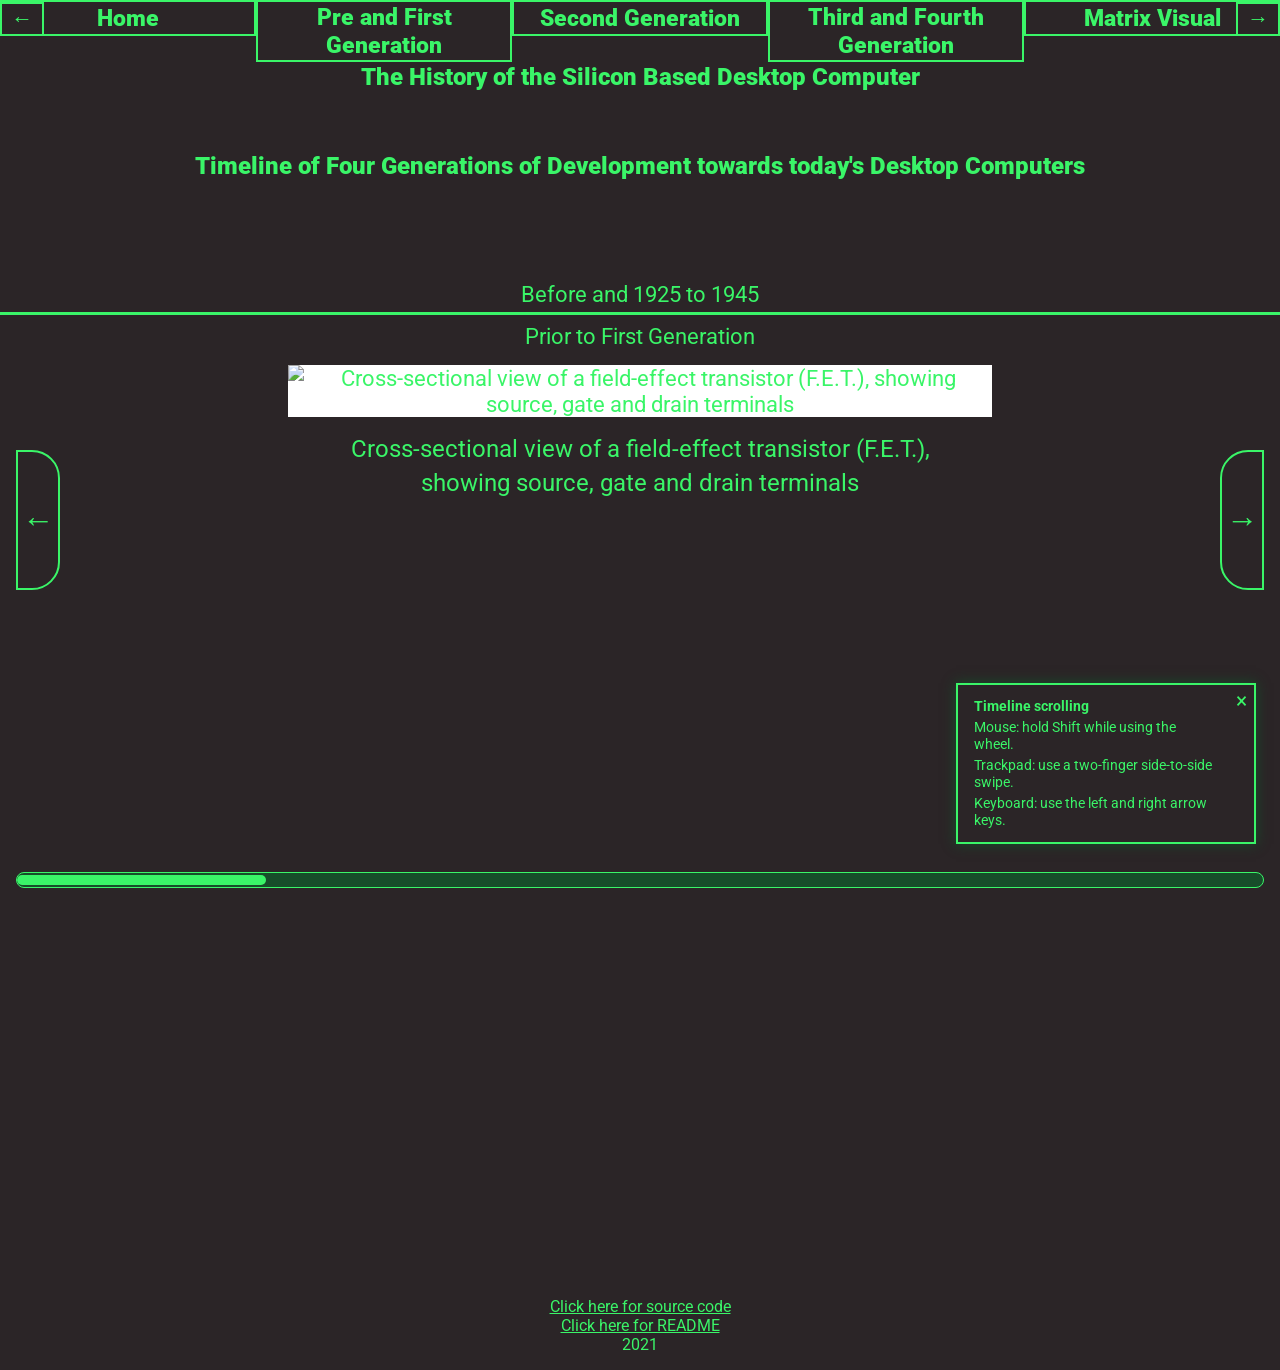
==== commit 195381b6: "Force top navigation arcade controls visible" ====
--- a/index.html
+++ b/index.html
@@ -7,7 +7,7 @@
     <meta http-equiv="X-UA-Compatible" content="IE=edge">
     <meta name="viewport" content="width=device-width, initial-scale=1.0">
     <!-- Stylesheet links: -->
-    <link rel="stylesheet" href="assets/css/style.css?v=top-nav-arrows-20261029">
+    <link rel="stylesheet" href="assets/css/style.css?v=top-nav-arrows-v2-20261029">
     <!-- Link for Google font Roboto: -->
     <link rel="preconnect" href="https://fonts.gstatic.com">
     <link href="https://fonts.googleapis.com/css2?family=Roboto:wght@400&display=swap" rel="stylesheet">
--- a/assets/css/style.css
+++ b/assets/css/style.css
@@ -716,14 +716,15 @@
 
 .nav-menu > li:first-child,
 .nav-menu > li:last-child {
-  display: flex;
-  position: fixed;
-  top: 0;
-  z-index: 30;
-  width: 44px;
-  height: 38px;
+  display: flex !important;
+  position: fixed !important;
+  top: 2px !important;
+  z-index: 100 !important;
+  width: 44px !important;
+  height: 34px !important;
   align-items: center;
   justify-content: center;
+  visibility: visible !important;
 }
 
 .nav-menu > li:first-child { left: 0; }
@@ -731,10 +732,12 @@
 
 .nav-menu > li:first-child .nav-arrow,
 .nav-menu > li:last-child .nav-arrow {
-  width: 44px;
-  height: 38px;
+  display: inline-flex !important;
+  width: 44px !important;
+  height: 34px !important;
   border-radius: 0;
   font-size: 1.35rem;
+  visibility: visible !important;
 }
 
 .nav-menu > li:not(:first-child):not(:last-child),
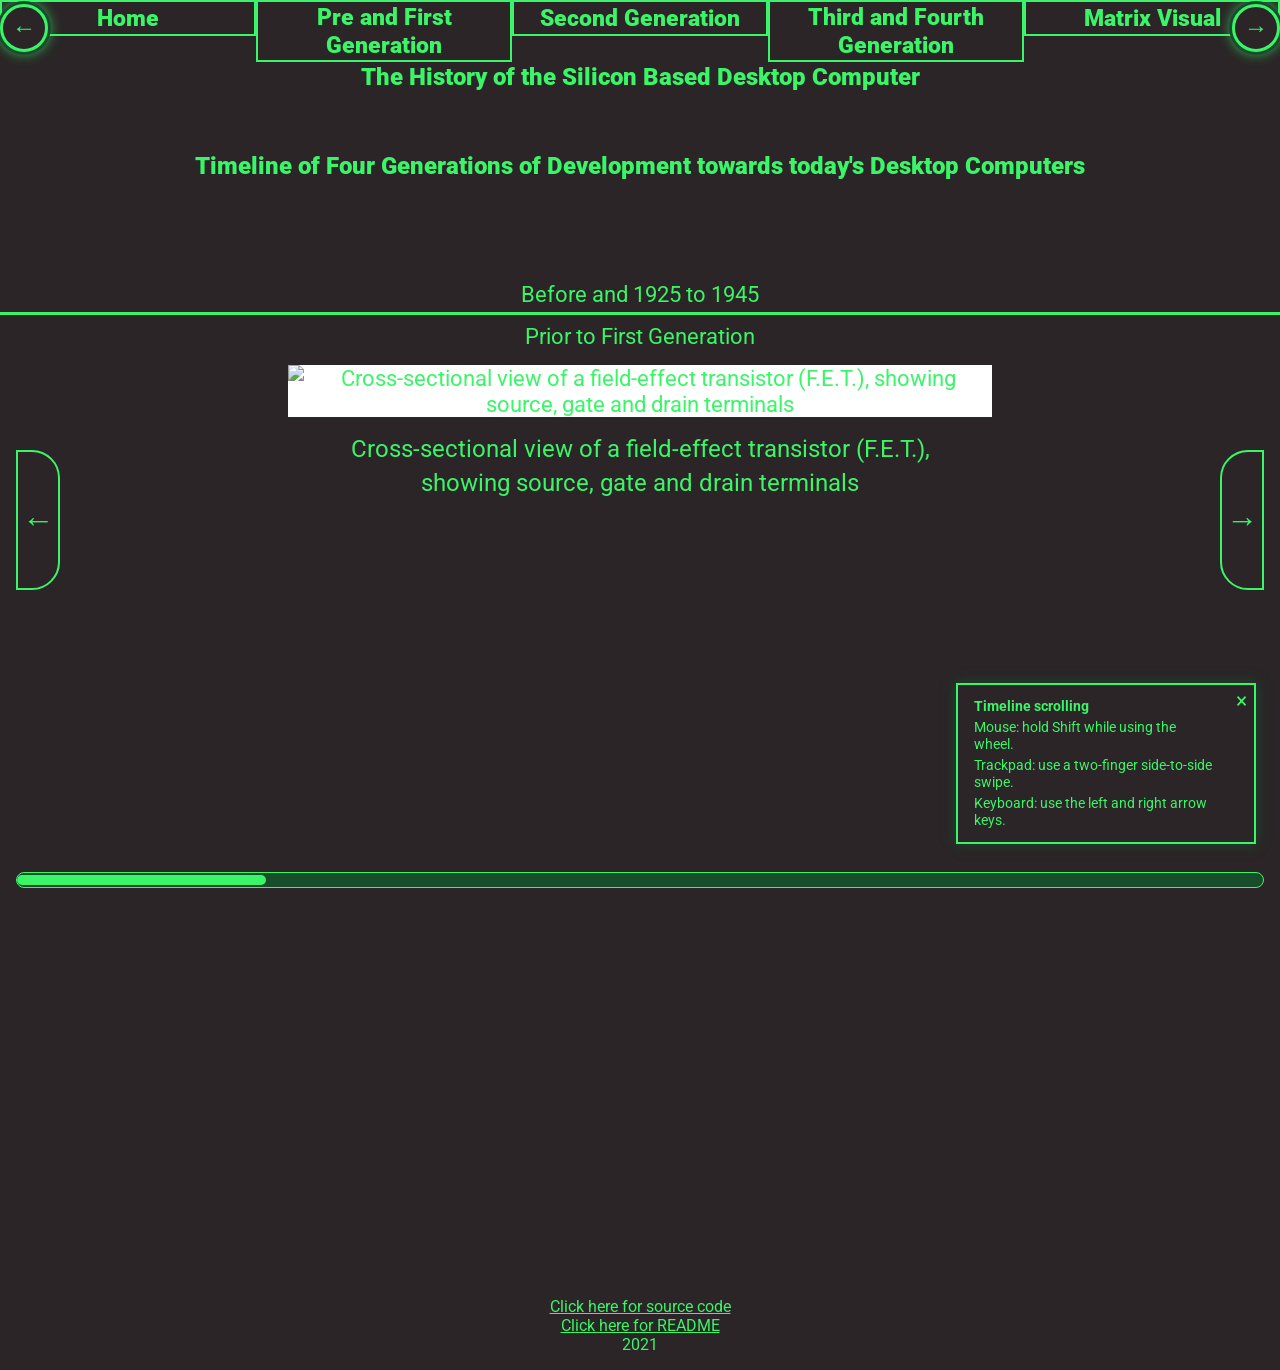
==== commit 98078057: "Style top navigation controls as arcade buttons" ====
--- a/index.html
+++ b/index.html
@@ -7,7 +7,7 @@
     <meta http-equiv="X-UA-Compatible" content="IE=edge">
     <meta name="viewport" content="width=device-width, initial-scale=1.0">
     <!-- Stylesheet links: -->
-    <link rel="stylesheet" href="assets/css/style.css?v=top-nav-arrows-v2-20261029">
+    <link rel="stylesheet" href="assets/css/style.css?v=arcade-nav-controls-20261029">
     <!-- Link for Google font Roboto: -->
     <link rel="preconnect" href="https://fonts.gstatic.com">
     <link href="https://fonts.googleapis.com/css2?family=Roboto:wght@400&display=swap" rel="stylesheet">
--- a/assets/css/style.css
+++ b/assets/css/style.css
@@ -718,10 +718,10 @@
 .nav-menu > li:last-child {
   display: flex !important;
   position: fixed !important;
-  top: 2px !important;
+  top: 4px !important;
   z-index: 100 !important;
-  width: 44px !important;
-  height: 34px !important;
+  width: 48px !important;
+  height: 48px !important;
   align-items: center;
   justify-content: center;
   visibility: visible !important;
@@ -733,10 +733,13 @@
 .nav-menu > li:first-child .nav-arrow,
 .nav-menu > li:last-child .nav-arrow {
   display: inline-flex !important;
-  width: 44px !important;
-  height: 34px !important;
-  border-radius: 0;
-  font-size: 1.35rem;
+  width: 48px !important;
+  height: 48px !important;
+  border-radius: 50% !important;
+  border: 3px solid #3af568;
+  box-shadow: 0 0 0 3px #174d2a, 0 0 14px #3af568;
+  font-size: 1.5rem;
+  background: #2b2527;
   visibility: visible !important;
 }
 
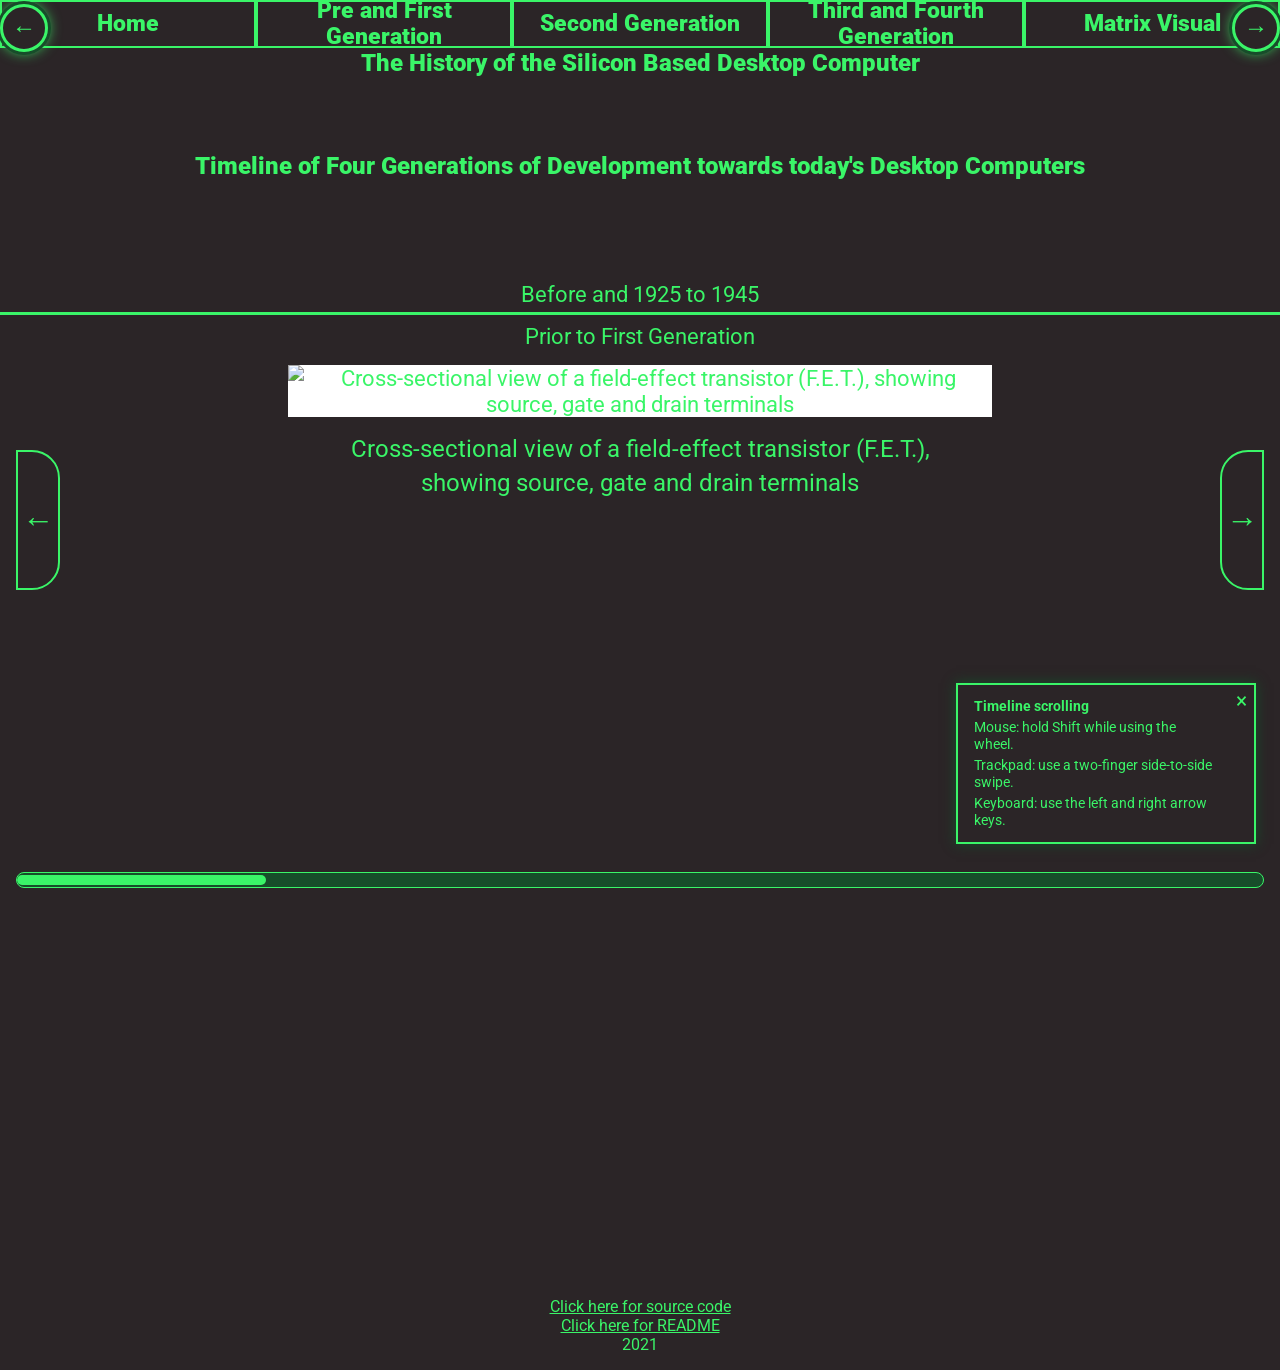
==== commit 8843383f: "Keep navigation cells at uniform height" ====
--- a/index.html
+++ b/index.html
@@ -7,7 +7,7 @@
     <meta http-equiv="X-UA-Compatible" content="IE=edge">
     <meta name="viewport" content="width=device-width, initial-scale=1.0">
     <!-- Stylesheet links: -->
-    <link rel="stylesheet" href="assets/css/style.css?v=arcade-nav-controls-20261029">
+    <link rel="stylesheet" href="assets/css/style.css?v=uniform-nav-height-20261029">
     <!-- Link for Google font Roboto: -->
     <link rel="preconnect" href="https://fonts.gstatic.com">
     <link href="https://fonts.googleapis.com/css2?family=Roboto:wght@400&display=swap" rel="stylesheet">
--- a/assets/css/style.css
+++ b/assets/css/style.css
@@ -750,7 +750,10 @@
 }
 
 .nav-menu > li:not(:first-child):not(:last-child) > .button {
-  min-height: 2.25rem;
+  height: 48px;
+  min-height: 48px;
+  line-height: 1.1;
+  padding: 0 0.5rem;
   display: flex;
   align-items: center;
   justify-content: center;
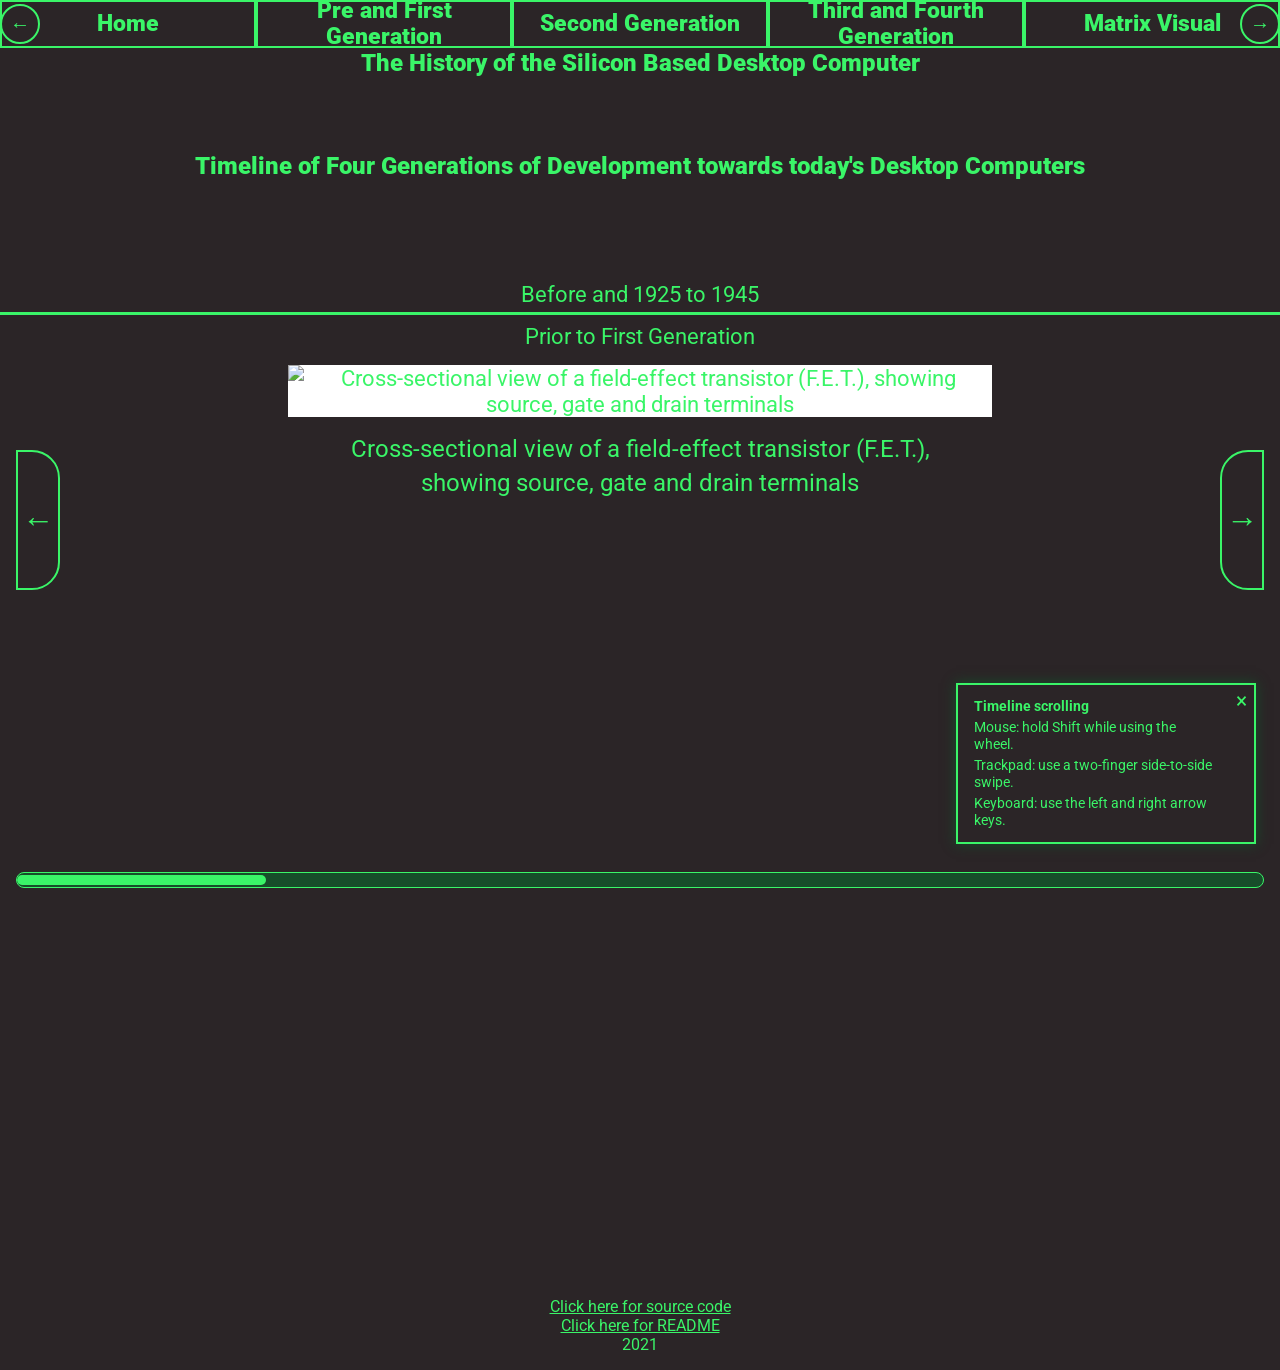
==== commit 100f0e9b: "Tone down top navigation buttons" ====
--- a/index.html
+++ b/index.html
@@ -7,7 +7,7 @@
     <meta http-equiv="X-UA-Compatible" content="IE=edge">
     <meta name="viewport" content="width=device-width, initial-scale=1.0">
     <!-- Stylesheet links: -->
-    <link rel="stylesheet" href="assets/css/style.css?v=uniform-nav-height-20261029">
+    <link rel="stylesheet" href="assets/css/style.css?v=normal-nav-buttons-20261029">
     <!-- Link for Google font Roboto: -->
     <link rel="preconnect" href="https://fonts.gstatic.com">
     <link href="https://fonts.googleapis.com/css2?family=Roboto:wght@400&display=swap" rel="stylesheet">
--- a/assets/css/style.css
+++ b/assets/css/style.css
@@ -720,8 +720,8 @@
   position: fixed !important;
   top: 4px !important;
   z-index: 100 !important;
-  width: 48px !important;
-  height: 48px !important;
+  width: 40px !important;
+  height: 40px !important;
   align-items: center;
   justify-content: center;
   visibility: visible !important;
@@ -733,14 +733,19 @@
 .nav-menu > li:first-child .nav-arrow,
 .nav-menu > li:last-child .nav-arrow {
   display: inline-flex !important;
-  width: 48px !important;
-  height: 48px !important;
+  width: 40px !important;
+  height: 40px !important;
   border-radius: 50% !important;
-  border: 3px solid #3af568;
-  box-shadow: 0 0 0 3px #174d2a, 0 0 14px #3af568;
-  font-size: 1.5rem;
+  border: 2px solid #3af568;
+  box-shadow: none;
+  font-size: 1.25rem;
   background: #2b2527;
   visibility: visible !important;
+}
+
+.nav-menu > li:first-child .nav-arrow:hover,
+.nav-menu > li:last-child .nav-arrow:hover {
+  background: #174d2a;
 }
 
 .nav-menu > li:not(:first-child):not(:last-child),
